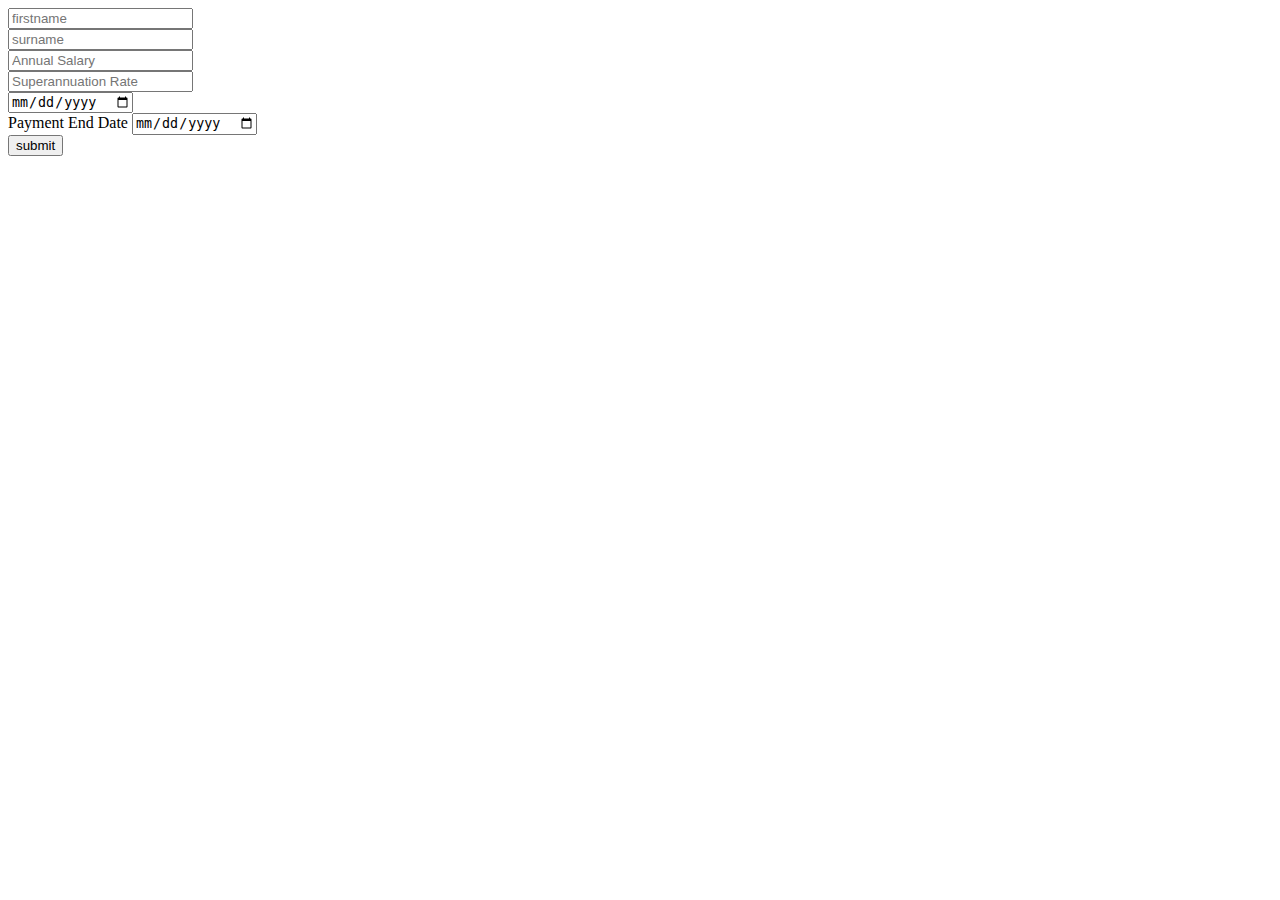
==== index.html @ 88946cf2 "first commit" ====
<!DOCTYPE html>
<html lang="en">

<head>
    <meta charset="UTF-8">
    <meta http-equiv="X-UA-Compatible" content="IE=edge">
    <meta name="viewport" content="width=device-width, initial-scale=1.0">
    <title>form</title>
    <script defer src="script.js"></script>
</head>

<body>
    <div id="error"></div>
    <form action="/" method="GET">
        <div>
            <input type="text" id="firstname" name="firstname" placeholder='firstname'>
        </div>
        <div>
            <input type="text" id="surname" name="surname" placeholder='surname'>
        </div>
        <div>
            <input type="number" id="annualSalary" name="annualSalary" placeholder='Annual Salary'>
        </div>
        <div>
            <input type="number" id="super" name="super" placeholder='Superannuation Rate'>
        </div>
        <div>

            <input type="Date" id="startDate" value="">

        </div>
        <div>
            <label for="endDate">Payment End Date</label>
            <input type="Date" id="endDate" name="endDate">

        </div>
        <input type="button" id="submit-btn" value='submit'></input>
    </form>
    <div>
        <p id="output-firstname"></p>
        <p id="output-surname"></p>
        <p id="output-startDate"></p>
        <p id="output-endDate"></p>
        <p id="output-groosSalary"></p>
        <p id="output-superAmount"></p>
        <p id="output-netIncome"></p>
        <p id="output-incomeTax"></p>

    </div>

</body>

</html>
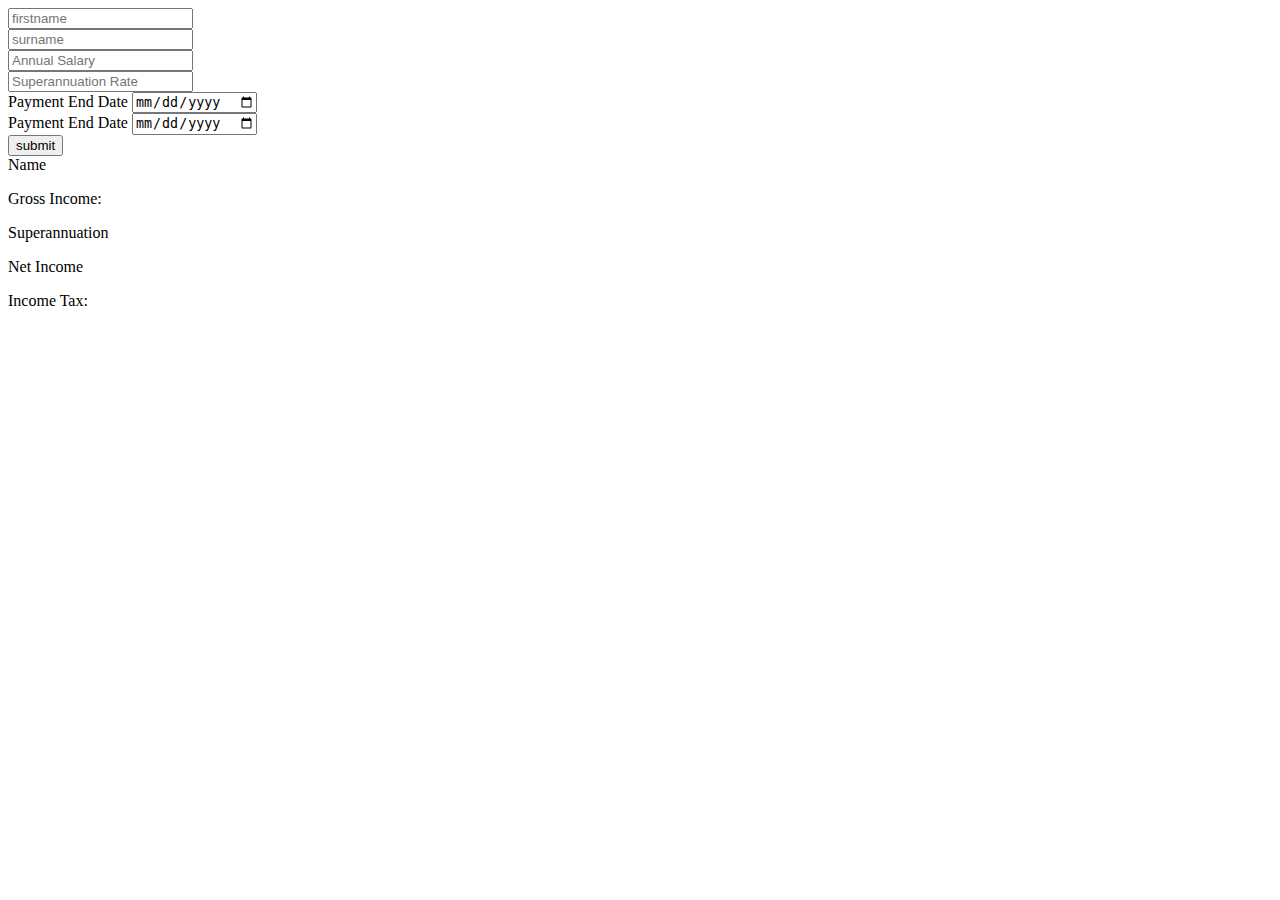
==== commit d18ebc47: "styles and function NetIncome" ====
--- a/index.html
+++ b/index.html
@@ -6,7 +6,9 @@
     <meta http-equiv="X-UA-Compatible" content="IE=edge">
     <meta name="viewport" content="width=device-width, initial-scale=1.0">
     <title>form</title>
+    <link rel="stylesheet" href="style.css" />
     <script defer src="script.js"></script>
+    
 </head>
 
 <body>
@@ -25,29 +27,29 @@
             <input type="number" id="super" name="super" placeholder='Superannuation Rate'>
         </div>
         <div>
-
+            <label for="endDate">Payment End Date</label>
             <input type="Date" id="startDate" value="">
 
         </div>
         <div>
             <label for="endDate">Payment End Date</label>
             <input type="Date" id="endDate" name="endDate">
-
         </div>
         <input type="button" id="submit-btn" value='submit'></input>
     </form>
     <div>
-        <p id="output-firstname"></p>
-        <p id="output-surname"></p>
+        <div id="payslip-name" class="name">Name
+            <p id="output-firstname"></p>
+            <p id="output-surname"></p>
+        </div>
+
         <p id="output-startDate"></p>
         <p id="output-endDate"></p>
-        <p id="output-groosSalary"></p>
-        <p id="output-superAmount"></p>
-        <p id="output-netIncome"></p>
-        <p id="output-incomeTax"></p>
-
+        <p id="output-groosSalary">Gross Income:</p>
+        <p id="output-superAmount">Superannuation</p>
+        <p id="output-netIncome">Net Income</p>
+        <p id="output-incomeTaxes">Income Tax:</p>
     </div>
-
 </body>
 
 </html>--- a/style.css
+++ b/style.css
@@ -0,0 +1,3 @@
+body {
+background-color: "red";
+}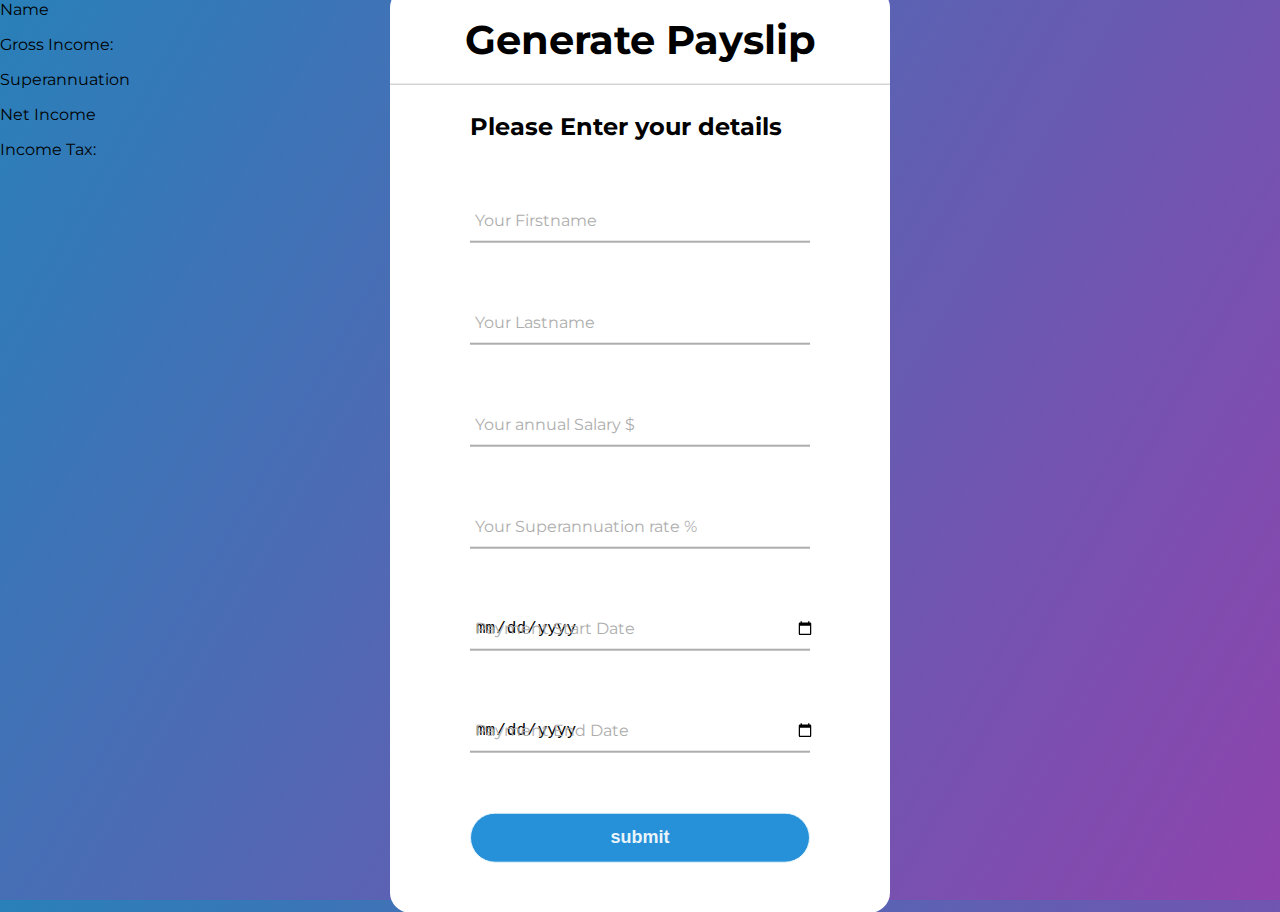
==== commit ad18c782: "styles" ====
--- a/index.html
+++ b/index.html
@@ -6,49 +6,61 @@
     <meta http-equiv="X-UA-Compatible" content="IE=edge">
     <meta name="viewport" content="width=device-width, initial-scale=1.0">
     <title>form</title>
-    <link rel="stylesheet" href="style.css" />
+    <link rel='stylesheet' type='text/css' href='style.css'>
     <script defer src="script.js"></script>
-    
+
 </head>
-
 <body>
-    <div id="error"></div>
-    <form action="/" method="GET">
-        <div>
-            <input type="text" id="firstname" name="firstname" placeholder='firstname'>
-        </div>
-        <div>
-            <input type="text" id="surname" name="surname" placeholder='surname'>
-        </div>
-        <div>
-            <input type="number" id="annualSalary" name="annualSalary" placeholder='Annual Salary'>
-        </div>
-        <div>
-            <input type="number" id="super" name="super" placeholder='Superannuation Rate'>
-        </div>
-        <div>
-            <label for="endDate">Payment End Date</label>
-            <input type="Date" id="startDate" value="">
-
-        </div>
-        <div>
-            <label for="endDate">Payment End Date</label>
-            <input type="Date" id="endDate" name="endDate">
-        </div>
-        <input type="button" id="submit-btn" value='submit'></input>
-    </form>
+    <div class="center">
+        <h1>Generate Payslip</h1>
+        <form action="/" method="GET">
+            <h2>Please Enter your details</h2>
+            <div class="text_field">
+                <input type="text" id="firstname" required>
+                <span></span>
+                <label>Your Firstname</label>
+            </div>
+            <div class="text_field">
+                <input type="text" id="surname" required>
+                <span></span>
+                <label>Your Lastname</label>
+            </div>
+            <div class="text_field">
+                <input type="number" id="annualSalary" required>
+                <span></span>
+                <label>Your annual Salary $</label>
+            </div>
+            <div class="text_field">
+                <input type="number" id="super" required>
+                <span></span>
+                <label>Your Superannuation rate %</label>
+            </div>
+            <div class="text_field">
+                <label>Payment Start Date</label>
+                <input type="Date" class='datepicker-toogle-button' id="startDate" required>
+                <span></span>
+            </div>
+            <div class="text_field">
+                <label>Payment End Date</label>
+                <input type="Date" id="endDate" required>
+                <span></span>
+            </div>
+            <input type="button" id="submit-btn" value='submit'></input>  
+    </div>
     <div>
         <div id="payslip-name" class="name">Name
             <p id="output-firstname"></p>
             <p id="output-surname"></p>
         </div>
+    </div>
+</form>
 
-        <p id="output-startDate"></p>
-        <p id="output-endDate"></p>
-        <p id="output-groosSalary">Gross Income:</p>
-        <p id="output-superAmount">Superannuation</p>
-        <p id="output-netIncome">Net Income</p>
-        <p id="output-incomeTaxes">Income Tax:</p>
+    <p id="output-startDate"></p>
+    <p id="output-endDate"></p>
+    <p id="output-groosSalary">Gross Income:</p>
+    <p id="output-superAmount">Superannuation</p>
+    <p id="output-netIncome">Net Income</p>
+    <p id="output-incomeTaxes">Income Tax:</p>
     </div>
 </body>
 
--- a/style.css
+++ b/style.css
@@ -1,3 +1,93 @@
-body {
-background-color: "red";
-}+@import url('https://fonts.googleapis.com/css2?family=Montserrat&display=swap');
+body{
+    margin:0;
+    padding:0;
+    font-family: 'Montserrat', sans-serif;
+    background: linear-gradient(120deg, #2980b9, #8e44ad);
+    height: 100vh;
+    overflow: hidden;
+}
+
+.center{
+    position: absolute;
+    top: 50%;
+    left: 50%;
+    transform: translate(-50%, -50%);
+    width: 500px;
+    background: white;
+    border-radius: 20px;
+}
+.center h1{
+   text-align: center; 
+   padding: 0 0 20px 0;
+   border-bottom: 1px solid silver;
+   font-size: 40px;
+}
+.center form {
+    padding: 0 80px;
+    box-sizing: border-box;
+
+}
+form .text_field{
+    position: relative;
+    border-bottom: 2px solid #adadad;
+    margin: 60px 0;
+}
+.text_field input {
+    width: 100%;
+    padding: 0 5px;
+    height: 40px;
+    font-size: 16px;
+    border: none;
+    background: none;
+    outline: none;
+}
+.text_field label{
+    position: absolute;
+    top: 50%;
+    left: 5px;
+    color: #adadad;
+    transform: translateY(-50%);
+    font-size:16px;
+pointer-events: none;
+transition: .5s;
+}
+.text_field span::before{
+    content:'';
+    position: absolute;
+    top:40px;
+    left: 0;
+    width: 0%;
+    height: 2px;
+    background-color: #2691d9;
+    transition: .5s;
+}
+.text_field input:focus~label,
+.text_field input:valid~label{
+  top: -5px;
+  color : #2691d9;
+}
+.text_field input:focus~span::before,
+.text_field input:valid~span::before{
+  width: 100%;
+}
+
+  #submit-btn{
+    width: 100%;
+    height: 50px;
+    border: 1px solid;
+    background: #2691d9;
+    border-radius: 25px;
+    font-size: 18px;
+    color: #e9f4fb;
+    font-weight: 700;
+    cursor: pointer;
+    outline: none;
+    margin-bottom: 50px;
+  }
+  #submit-btn:hover{
+    border-color: #2691d9;
+    transition: .5s;
+  }
+ 
+  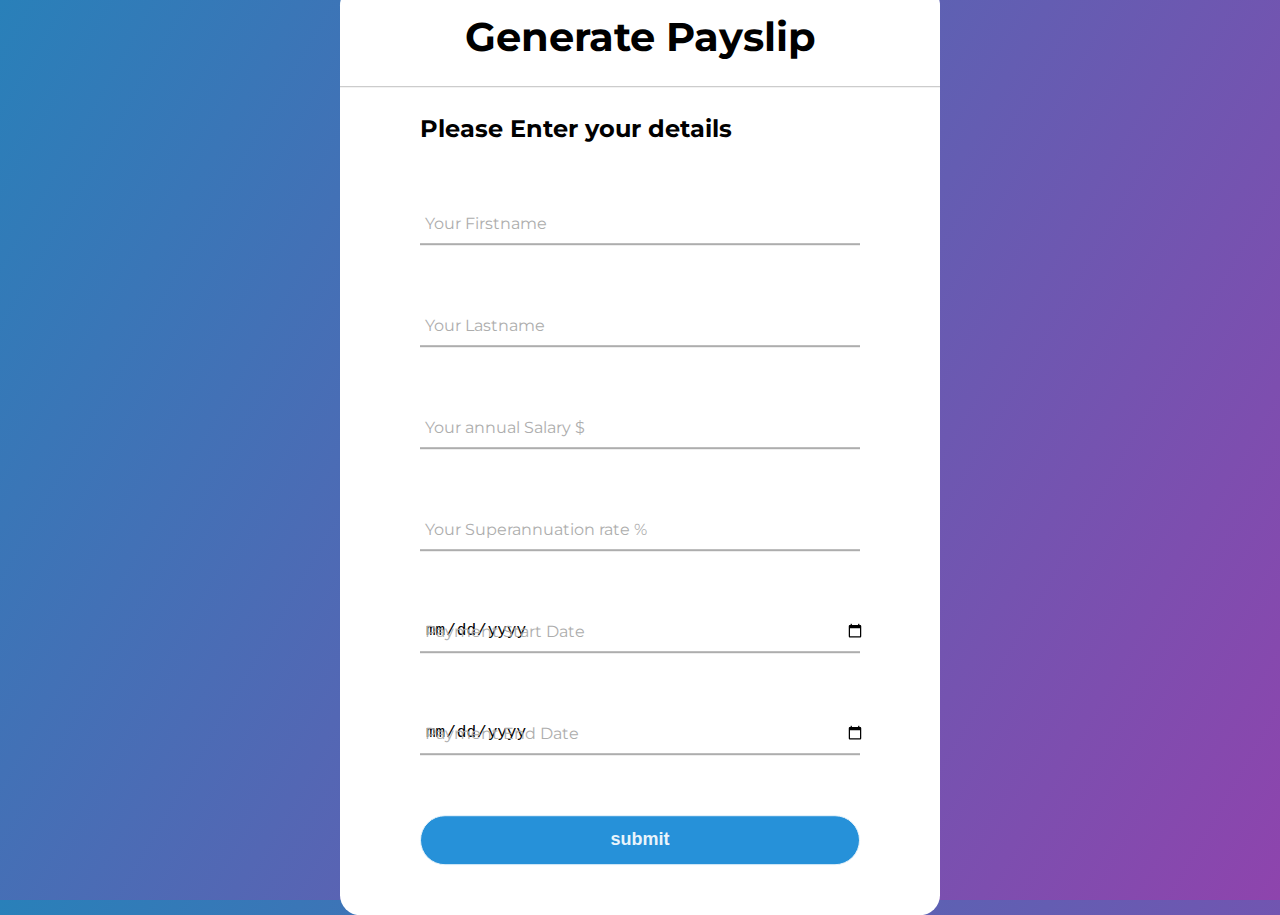
==== commit 89c2922d: "final design and logic" ====
--- a/index.html
+++ b/index.html
@@ -10,6 +10,7 @@
     <script defer src="script.js"></script>
 
 </head>
+
 <body>
     <div class="center">
         <h1>Generate Payslip</h1>
@@ -36,31 +37,54 @@
                 <label>Your Superannuation rate %</label>
             </div>
             <div class="text_field">
+                <input type="Date" id="startDate" required>
                 <label>Payment Start Date</label>
-                <input type="Date" class='datepicker-toogle-button' id="startDate" required>
                 <span></span>
             </div>
             <div class="text_field">
+                <input type="Date" id="endDate" required>
                 <label>Payment End Date</label>
-                <input type="Date" id="endDate" required>
                 <span></span>
             </div>
-            <input type="button" id="submit-btn" value='submit'></input>  
+            <input type="button" id="submit-btn" value='submit'></input>
     </div>
-    <div>
-        <div id="payslip-name" class="name">Name
-            <p id="output-firstname"></p>
-            <p id="output-surname"></p>
+    </form>
+    <div id="myModal" class="modal">
+        <!-- Modal content -->
+        <div class="modal-content">
+            <span class="close">&times;</span>
+            <div class="container-data">
+                <h3>Employee Name:</h3>
+                <p id="output-firstname"></p>
+                <p id="output-surname"></p>
+            </div>
+            <div class="container-data">
+                <h3>Period:</h3>
+                <h3>From the</h3>
+                <p id="output-startDate"></p>
+                <h3>To the</h3>
+                <p id="output-endDate"></p>
+            </div>
+            <div class="container-data">
+                <h3>Gross Income:</h3>
+                <p id="output-groosSalary"></p>
+            </div>
+            <div class="container-data">
+                <h3>Superannuation</h3>
+                <p id="output-superAmount"></p>
+            </div>
+            <div class="container-data">
+                <h3>Net Income</h3>
+                <p id="output-netIncome"></p>
+            </div>
+            <div class="container-data">
+                <h3>Income Tax:</h3>
+                <p id="output-incomeTaxes"></p>
+            </div>
+
         </div>
     </div>
-</form>
 
-    <p id="output-startDate"></p>
-    <p id="output-endDate"></p>
-    <p id="output-groosSalary">Gross Income:</p>
-    <p id="output-superAmount">Superannuation</p>
-    <p id="output-netIncome">Net Income</p>
-    <p id="output-incomeTaxes">Income Tax:</p>
     </div>
 </body>
 
--- a/style.css
+++ b/style.css
@@ -13,13 +13,13 @@
     top: 50%;
     left: 50%;
     transform: translate(-50%, -50%);
-    width: 500px;
+    width: 600px;
     background: white;
     border-radius: 20px;
 }
 .center h1{
    text-align: center; 
-   padding: 0 0 20px 0;
+   padding: 0 0 25px 0;
    border-bottom: 1px solid silver;
    font-size: 40px;
 }
@@ -62,12 +62,13 @@
     background-color: #2691d9;
     transition: .5s;
 }
-.text_field input:focus~label,
+.text_field input:hover~label,
 .text_field input:valid~label{
   top: -5px;
   color : #2691d9;
+  font-size: 1rem;
 }
-.text_field input:focus~span::before,
+.text_field input:hover~span::before,
 .text_field input:valid~span::before{
   width: 100%;
 }
@@ -89,5 +90,63 @@
     border-color: #2691d9;
     transition: .5s;
   }
- 
+  input[type="date"]::before { 
+	content: attr(data-placeholder);
+	width: 100%;
+}
+
+input[type="date"]:focus::before,
+input[type="date"]:valid::before { display: none }
+
+/* Modal */
+.modal {
+  display: none; /* Hidden by default */
+  position: fixed; /* Stay in place */
+  z-index: 1; /* Sit on top */
+  padding-top: 25%; /* Location of the box */
+  left: 0;
+  top: 0;
+  width: 100%; /* Full width */
+  height: 100%; /* Full height */
+  overflow: auto; /* Enable scroll if needed */
+  background-color: rgb(0,0,0); /* Fallback color */
+  background-color: rgba(0,0,0,0.4); /* Black w/ opacity */
+  opacity: 0.95;
+}
+
+/* Modal Content */
+.modal-content {
+  
+  background-color: #fefefe;
+  margin: auto;
+  padding: 20px;
+  border: 1px solid #888;
+  width: 80%;
+}
+
+/* The Close Button */
+.close {
+  color: #aaaaaa;
+  float: right;
+  font-size: 28px;
+  font-weight: bold;
+}
+
+.close:hover,
+.close:focus {
+  color: #000;
+  text-decoration: none;
+  cursor: pointer;
+}
+
+.container-data p, h3 {
+    display: inline-flex;
+    text-align: center;
+   
+}
+
+.title{
+    font-weight: bolder;
+    font-size: 20px;
+}
   